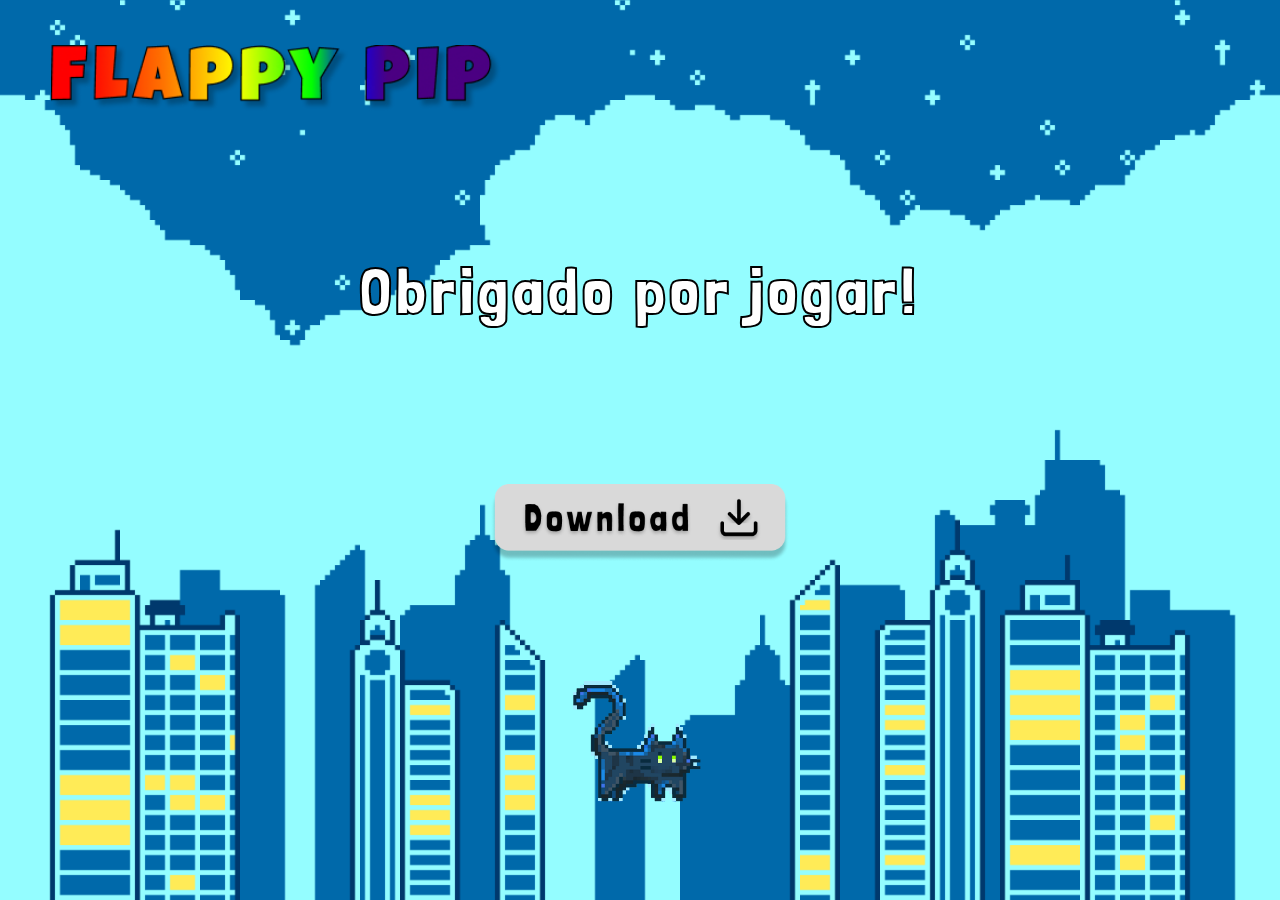
==== download.html @ e9292050 "Main merge" ====
<!DOCTYPE html>
<html lang="pt-pt">


<head>
    <!-- FONTS -->

    <!-- LONDRINA SOLID-->
    <link rel="preconnect" href="https://fonts.googleapis.com">
    <link rel="preconnect" href="https://fonts.gstatic.com" crossorigin>
    <link href="https://fonts.googleapis.com/css2?family=Londrina+Solid:wght@100;300;400;900&display=swap" rel="stylesheet">

    <!-- FONTS -->

    <meta charset="UTF-8">
	<meta name="viewport" content="width=device-width, initial-scale=1">
    <title>Download Flappy PIP</title>
	<link rel="stylesheet" href="style.css">
</head>

<style>

    body{
        background-image: url('Images/DownloadBackground.png');
    }
    
    h1{
        font-family: "Londrina Solid", sans-serif;
        font-size: clamp(36px, 5vw, 70px);
        letter-spacing: 5px;
        color: white;
        -webkit-text-stroke: 2px black;
    }

    .main-content{
        display: flex;
        flex-direction: column;
        justify-content: space-around;
        align-items: center;
        width: 100%;
        height: 80vh;
    }

    .main-content img{
        width: 300px;
    }

    #mascot{
        width: 150px; 
    }

</style>

<body>

    <header>
        <img src="Images/LOGO.png">
    </header>

    <div class="main-content">
        <h1>Obrigado por jogar!</h1>

        <img src="Images/DownloadButton.png">

        <img id="mascot" src="Images/PipBlue.png">
    </div>

</body>


</html>
---- style.css ----
html{
    overflow: hidden;
}

body{
    position: relative;

    background-size: cover;
    background-position: bottom;
    background-repeat: no-repeat;
    min-height: 100vh;
    margin: 0;
}

header{
    display: flex;
    flex-direction: row;
    justify-content: space-between;
    align-items: center;
    padding: 5vh 4vw;
}

header button{
    font-family: 'Londrina Solid', sans-serif;
    font-size: 2rem;
    letter-spacing: 3px;
    font-weight: bolder;
    
    padding: .6rem 1.8rem;
    border: none;
    border-radius: 15px;
    box-shadow: inset 0px 0px 50px rgba(0,0,0,.15), 0px 5px rgba(0,0,0,.25);
    text-shadow: 2px 2px 3px rgba(0, 0, 0, .3);
}

header img{
    width: 50vh;
}

/*------   Form   ------*/
form{
    position: absolute;
    top: 50%;
    transform: translateY(-50%);
    margin-left: 12.5vw;

    display: flex;
    flex-direction: column;
    justify-content: space-between;
    font-family: "Londrina Shadow", sans-serif;

    width: 25vw;
    height: fit-content;
    gap: 2vh;

    border-radius: 25px;
    padding: 1rem 2rem;
    backdrop-filter: blur(2px);
}

form>label{
    display: flex;
    justify-content: center;

    font-size: 4vw;
    text-align: center;

    -webkit-text-stroke: 1px black;
    letter-spacing: 5px;
}

.input-fields{
    display: flex;
    flex-direction: column;
    justify-content: space-between;
    gap: 3vh;
}

.input-field{
    font-size: 2.5vw;
    display: flex;
    flex-direction: column;
    width: 70%;
    gap: 1vh;
    letter-spacing: 4px;
}

.input-field input{
    background: rgba(217,217,217,.5);
    border-radius: 50px;
    border: 3px solid black;

    height: 23px;
    margin-left: 10px;
    padding-left: 15px;

    font-weight: bold;
    font-size: 1.5vw;
    letter-spacing: 1px;
}

form img {
    position: absolute;
    width: 6.5vw;
    bottom: 2vh;
    right: 1.5vw;
}

/*------   Pipes   ------*/
#pipe1, #pipe2{
    position: absolute;
}

#pipe1{
    top: -25vh;
    right: 30vw;
}

#pipe2{
    bottom: -25vh;
    right: 30vw;
}
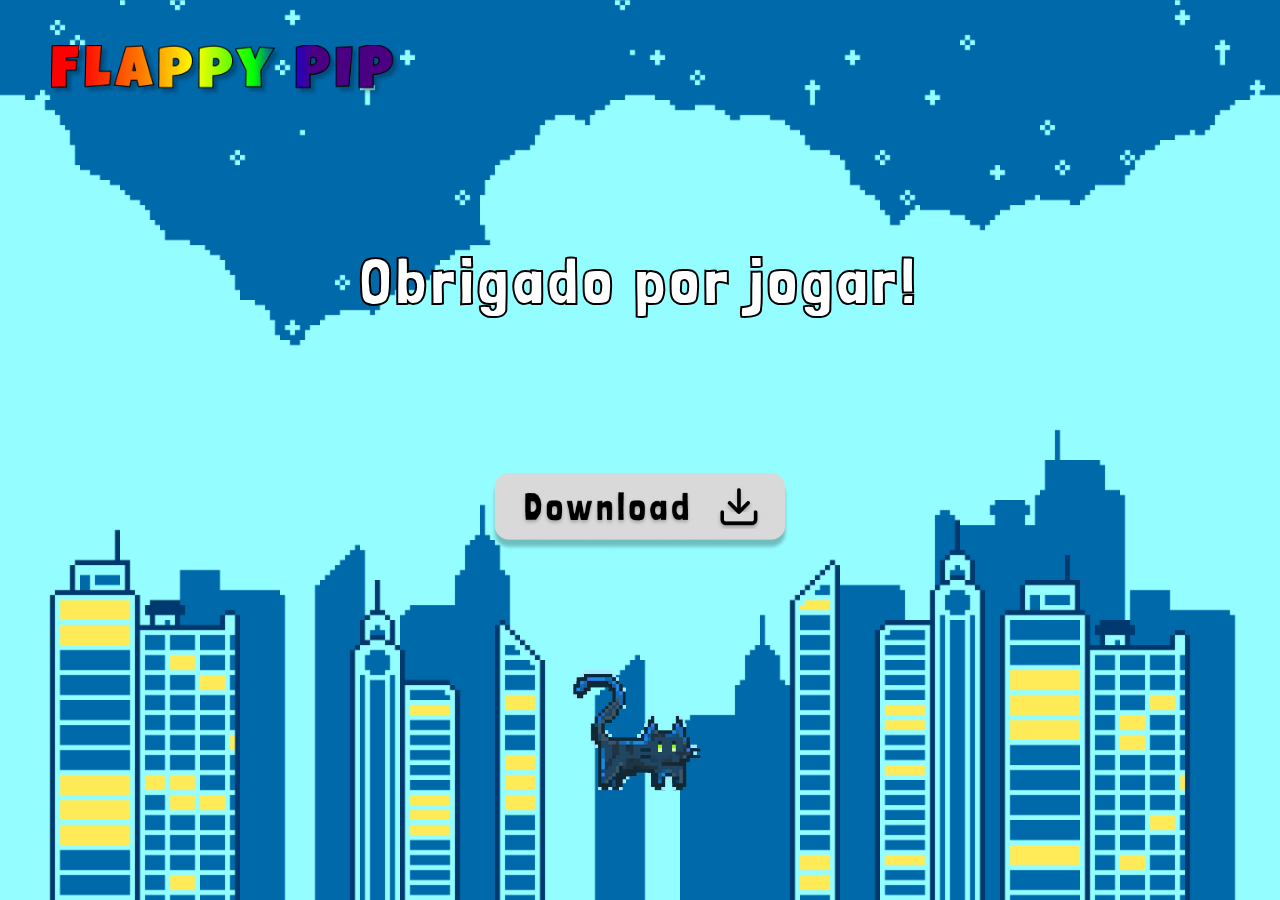
==== commit bcbe9b61: "Update" ====
--- a/download.html
+++ b/download.html
@@ -54,7 +54,7 @@
 <body>
 
     <header>
-        <img src="Images/LOGO.png">
+        <a href="profile.html"><img src="Images/LOGO.png"></a>
     </header>
 
     <div class="main-content">
--- a/style.css
+++ b/style.css
@@ -1,5 +1,6 @@
-html{
-    overflow: hidden;
+a:-webkit-any-link{
+    color: inherit;
+    text-decoration: inherit;
 }
 
 body{
@@ -22,7 +23,7 @@
 
 header button{
     font-family: 'Londrina Solid', sans-serif;
-    font-size: 2rem;
+    font-size: clamp(10px, 5vw, 35px);
     letter-spacing: 3px;
     font-weight: bolder;
     
@@ -34,7 +35,23 @@
 }
 
 header img{
-    width: 50vh;
+    width: clamp(10px, 50vw, 350px);
+    animation: img-anim 3s ease-in-out infinite backwards;
+}
+
+@keyframes img-anim {
+    0%{
+        transform: rotate(-7deg) scale(1.075);
+    }
+
+    50%{
+        transform: rotate(7deg) scale(.975);
+    }
+
+    100%{
+        transform: rotate(-7deg) scale(1.075);
+    }
+
 }
 
 /*------   Form   ------*/
@@ -62,7 +79,7 @@
     display: flex;
     justify-content: center;
 
-    font-size: 4vw;
+    font-size: clamp(40px, 4vw, 70px);
     text-align: center;
 
     -webkit-text-stroke: 1px black;
@@ -77,7 +94,7 @@
 }
 
 .input-field{
-    font-size: 2.5vw;
+    font-size: clamp(30px, 3vw, 40px);
     display: flex;
     flex-direction: column;
     width: 70%;
@@ -95,13 +112,13 @@
     padding-left: 15px;
 
     font-weight: bold;
-    font-size: 1.5vw;
+    font-size: clamp(20px, 1.5vw, 30px);
     letter-spacing: 1px;
 }
 
 form img {
     position: absolute;
-    width: 6.5vw;
+    width: clamp(40px, 6.5vw, 95px);
     bottom: 2vh;
     right: 1.5vw;
 }
@@ -109,6 +126,8 @@
 /*------   Pipes   ------*/
 #pipe1, #pipe2{
     position: absolute;
+    z-index: -1;
+    width: 15vh;
 }
 
 #pipe1{
@@ -119,4 +138,211 @@
 #pipe2{
     bottom: -25vh;
     right: 30vw;
+}
+
+/*------   Erro   ------*/
+.error-holder{
+    opacity: 0;
+
+    font-family: "Londrina Solid", sans-serif;
+    font-weight: bold;
+    letter-spacing: 4px;
+
+    position: absolute;
+    bottom: 7vh;
+    left: 50%;
+    transform: translateX(-50%);
+
+    width: fit-content;
+    height: fit-content;
+    padding: 15px 75px;
+    
+
+    background-color: #E21717;
+    border: 5px solid rgba(255,255,255,0.75);
+    border-radius: 25px;
+
+    box-shadow: 4px 6px 4px 0px rgba(0,0,0,.5);
+
+    transition: opacity .3s ease;
+}
+
+.error-holder label{
+    color: white;
+    font-size: 1.5rem;
+    text-shadow: 3px 4px 2px rgba(0,0,0,.25);
+}
+
+/*     PIP ANIMATION     */
+#coin{
+    position: absolute;
+    transform: scale(1.5);
+    filter: drop-shadow(0px 0px 5px rgba(0, 0, 0, .5));
+    left: 60vw;
+    top: 47vh;
+    z-index: -1;
+
+    animation: coin-anim 10s ease backwards infinite
+}
+
+#pip{
+    position: absolute;
+    transform: scale(.4);
+    left: -15vw;
+    top: 45vh;
+    z-index: -1;
+
+    animation: pip-jump 10s ease-in-out backwards infinite, pip-move 10s linear backwards infinite;
+}
+
+@keyframes pip-move {
+    0%{left: -15vw}
+    100%{left: 100vw}
+}
+
+@keyframes coin-anim {
+    0%{
+        opacity: 1;
+        
+    }
+
+    53%{
+        opacity: 1;
+        transform: scale(1.5) translateY(0px);
+    }
+
+    56%{
+        opacity: 0;
+        transform: scale(1.5) translateY(-25px) rotateY(180deg);
+    }
+}
+
+@keyframes pip-jump {
+    0% {
+        top: 45vh;
+        transform: scale(.4) rotate(15deg);
+    }
+
+    5% {
+        top: 40vh;
+        transform: scale(.4) rotate(-15deg);
+    }
+
+    10% {
+        top: 45vh;
+        transform: scale(.4) rotate(15deg);
+    }
+
+    15% {
+        top: 40vh;
+        transform: scale(.4) rotate(-15deg);
+    }
+
+    20% {
+        top: 45vh;
+        transform: scale(.4) rotate(15deg);
+    }
+
+    25% {
+        top: 40vh;
+        transform: scale(.4) rotate(-15deg);
+    }
+
+    30% {
+        top: 45vh;
+        transform: scale(.4) rotate(15deg);
+    }
+
+    35% {
+        top: 40vh;
+        transform: scale(.4) rotate(-15deg);
+    }
+
+    40% {
+        top: 45vh;
+        transform: scale(.4) rotate(15deg);
+    }
+
+    45% {
+        top: 40vh;
+        transform: scale(.4) rotate(-15deg);
+    }
+
+    50% {
+        top: 45vh;
+        transform: scale(.4) rotate(15deg);
+    }
+
+    55% {
+        top: 40vh;
+        transform: scale(.4) rotate(-15deg);
+    }
+
+    60% {
+        top: 45vh;
+        transform: scale(.4) rotate(15deg);
+    }
+
+    65% {
+        top: 40vh;
+        transform: scale(.4) rotate(-15deg);
+    }
+
+    70% {
+        top: 45vh;
+        transform: scale(.4) rotate(15deg);
+    }
+
+    75% {
+        top: 40vh;
+        transform: scale(.4) rotate(-15deg);
+    }
+
+    80% {
+        top: 45vh;
+        transform: scale(.4) rotate(15deg);
+    }
+
+    85% {
+        top: 40vh;
+        transform: scale(.4) rotate(-15deg);
+    }
+
+    90% {
+        top: 45vh;
+        transform: scale(.4) rotate(15deg);
+    }
+
+    95% {
+        top: 40vh;
+        transform: scale(.4) rotate(-15deg);
+    }
+
+    100% {
+        top: 45vh;
+        transform: scale(.4) rotate(15deg);
+    }
+}
+
+
+
+/*     MOBILE DEVICES     */
+
+@media (max-width: 600px) {
+    #pipe1, #pipe2{
+        transform: scale(.5);
+    }
+
+    form{
+        top: 50%;
+        left: 50%;
+        transform: translateY(-50%) translateX(-50%);
+        width: 75vw;
+        margin: 0;
+    }
+
+    form img{
+        width: clamp(75px, 6.5vw, 95px);
+    }
+
 }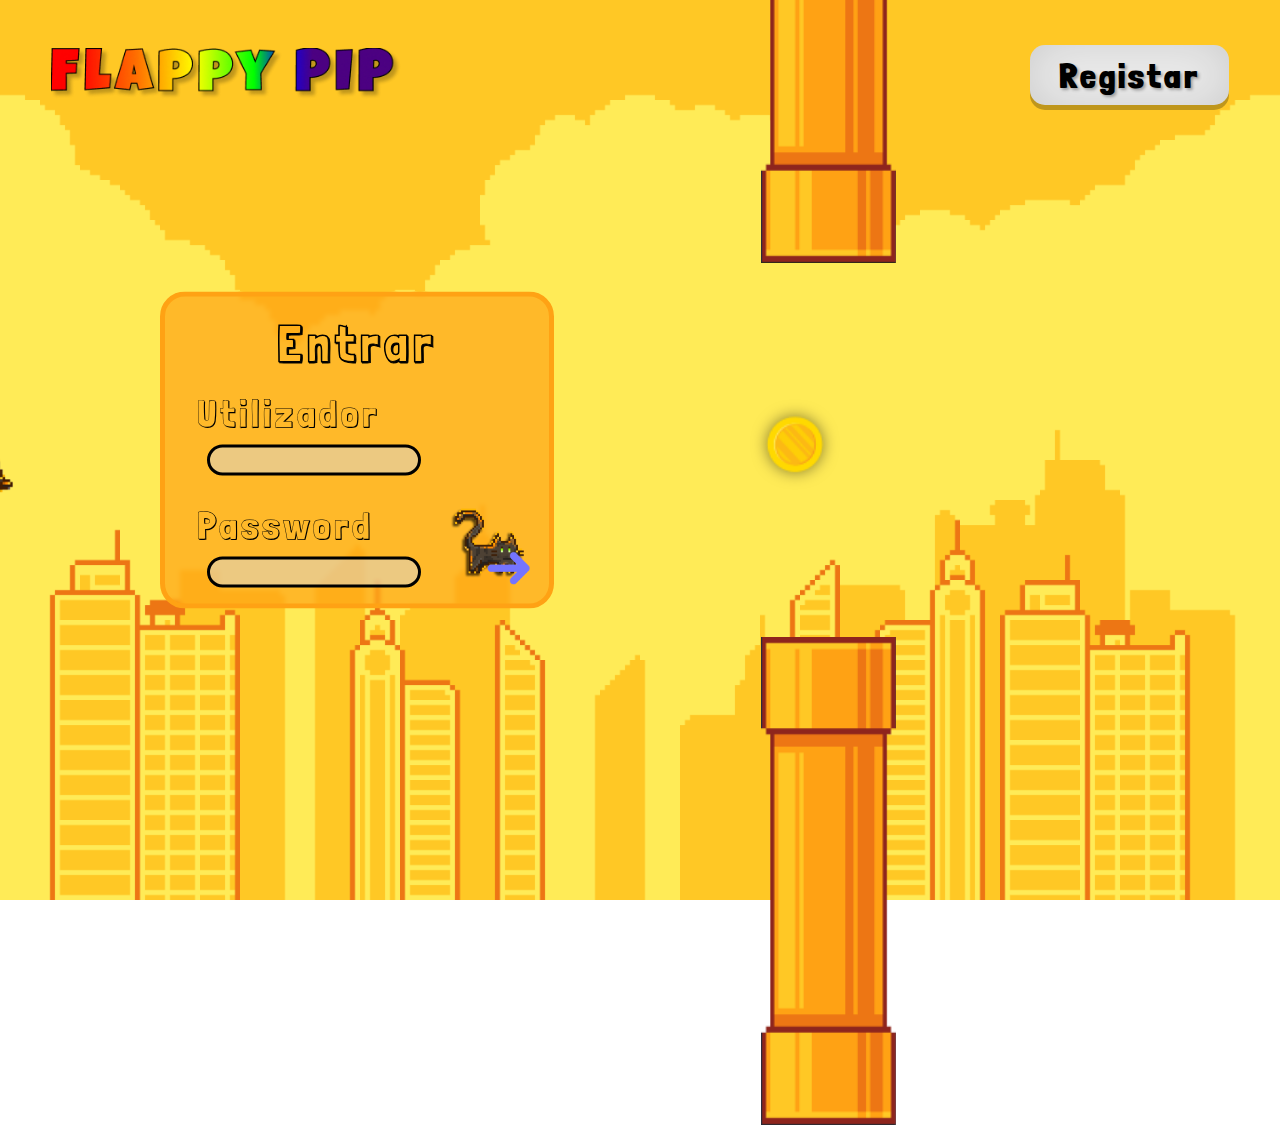
==== commit ec5ae7d9: "Update" ====
--- a/download.html
+++ b/download.html
@@ -60,12 +60,21 @@
     <div class="main-content">
         <h1>Obrigado por jogar!</h1>
 
-        <img src="Images/DownloadButton.png">
+        <a href="game.apk" download="Flappy-Pip.apk"><img src="Images/DownloadButton.png"></a>
 
         <img id="mascot" src="Images/PipBlue.png">
     </div>
 
 </body>
 
+<script>
+    const Username = localStorage.getItem("Username");
+
+    //No user found, return to login
+    if (!Username){
+        window.location.href = "index.html";
+    }
+</script>
+
 
 </html>--- a/style.css
+++ b/style.css
@@ -22,7 +22,7 @@
 }
 
 header button{
-    font-family: 'Londrina Solid', sans-serif;
+    font-family: "Londrina Solid", sans-serif;
     font-size: clamp(10px, 5vw, 35px);
     letter-spacing: 3px;
     font-weight: bolder;
@@ -32,6 +32,17 @@
     border-radius: 15px;
     box-shadow: inset 0px 0px 50px rgba(0,0,0,.15), 0px 5px rgba(0,0,0,.25);
     text-shadow: 2px 2px 3px rgba(0, 0, 0, .3);
+
+    transition: all .3s ease;
+}
+
+header button:hover{
+    transform: scale(.9);
+    box-shadow: inset 0px 0px 50px 5px rgba(0,0,0,.2), 5px 5px rgba(0,0,0,.4);
+}
+
+header button:active{
+    transform: scale(.9) translateY(-5px);
 }
 
 header img{
@@ -143,6 +154,7 @@
 /*------   Erro   ------*/
 .error-holder{
     opacity: 0;
+    pointer-events: none;
 
     font-family: "Londrina Solid", sans-serif;
     font-weight: bold;
